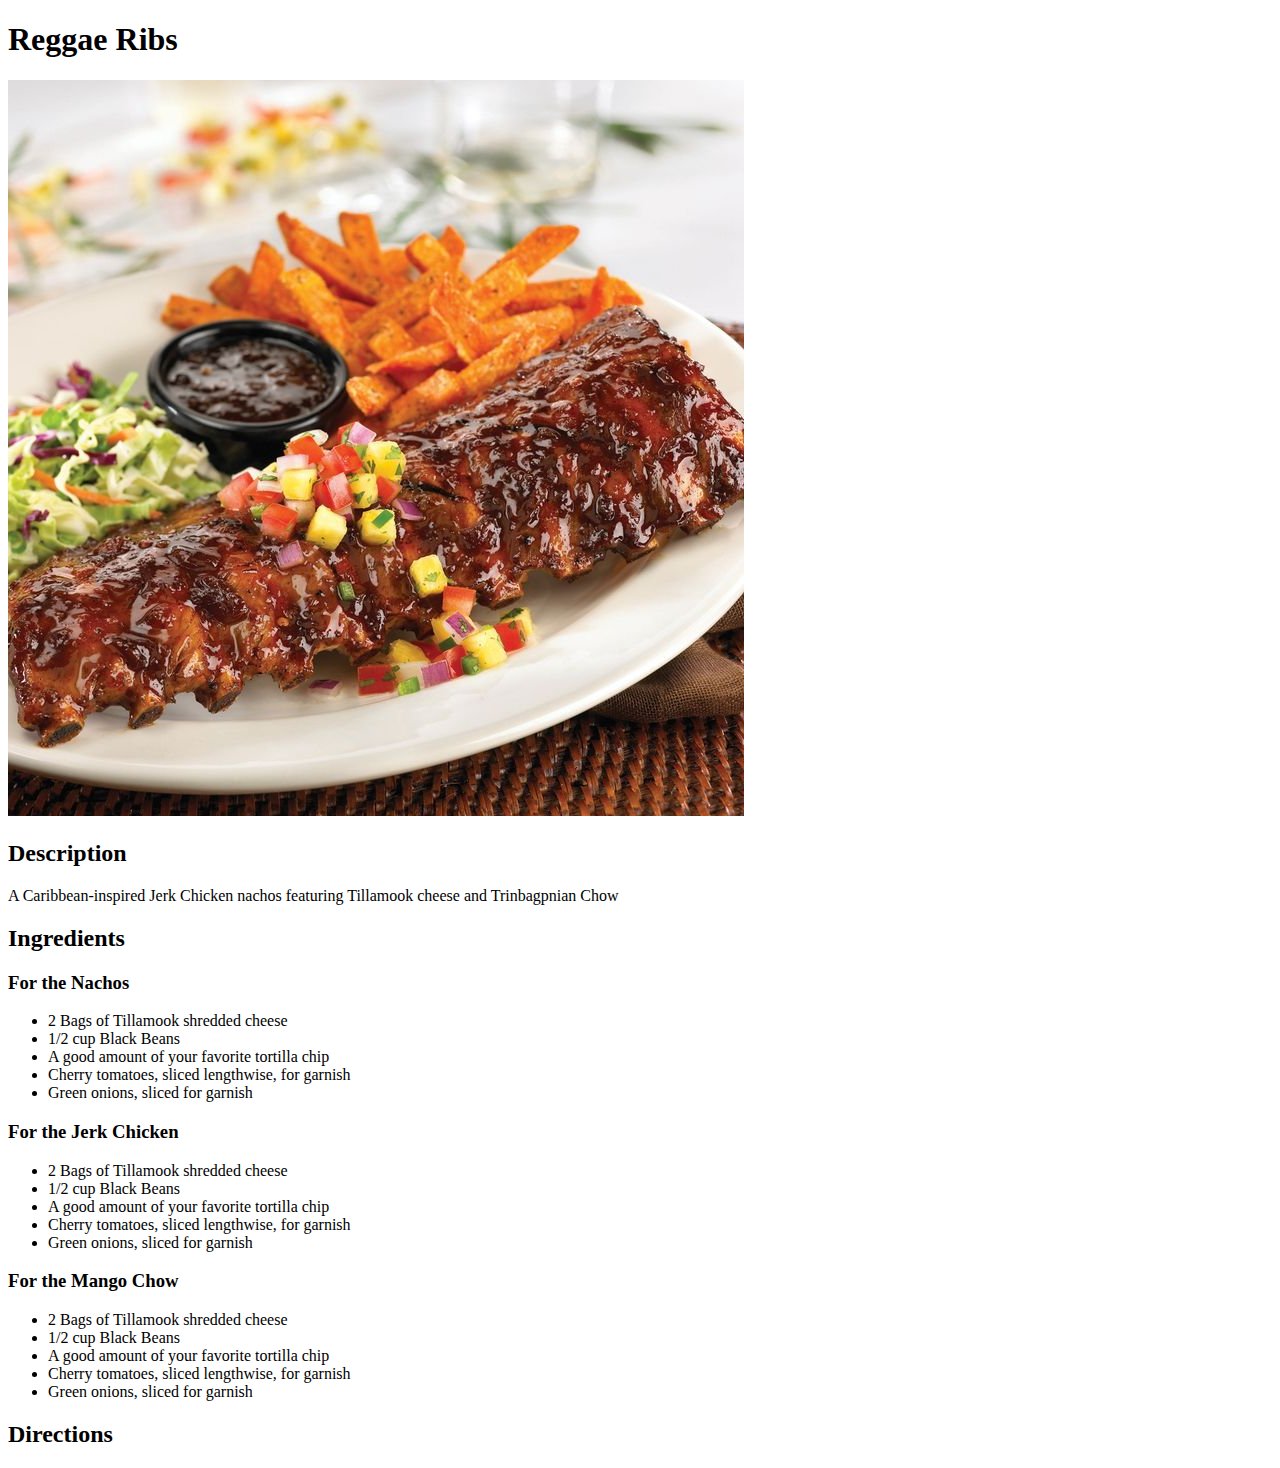
==== recipes/ribs.html @ 68d959f4 "added the ingredients and steps sections to the body" ====
<!DOCTYPE html>
<html>
<head>
    <meta charset="UTF-8">
 

</head>
<body>
    <h1>Reggae Ribs</h1>
    <img src="../Assets/reggae-ribs.jpg" alt="Caribbean Jerk Chicken Nachos">


    <div class="desc">
      <h2>Description</h2>
      <p>A Caribbean-inspired Jerk Chicken nachos featuring Tillamook cheese and Trinbagpnian Chow</p>
    </div>

    <div class="ingredients">
      <div class="nachos-ingredients">
         <h2>Ingredients</h2>
         <h3> For the Nachos</h3>  
         <ul>
            <li>2 Bags of Tillamook shredded cheese</li>
            <li>1/2 cup Black Beans</li>
            <li>A good amount of your favorite tortilla chip</li>
            <li>Cherry tomatoes, sliced lengthwise, for garnish</li>
            <li>Green onions, sliced for garnish</li>
         </ul>       
      </div>


      <div class="chicken-ingredients">
         <h3>For the Jerk Chicken</h3>     
         <ul>
            <li>2 Bags of Tillamook shredded cheese</li>
            <li>1/2 cup Black Beans</li>
            <li>A good amount of your favorite tortilla chip</li>
            <li>Cherry tomatoes, sliced lengthwise, for garnish</li>
            <li>Green onions, sliced for garnish</li>
         </ul>   
      </div>


      <div class="chow-ingredients">
         <h3>For the Mango Chow</h3>     
         <ul>
            <li>2 Bags of Tillamook shredded cheese</li>
            <li>1/2 cup Black Beans</li>
            <li>A good amount of your favorite tortilla chip</li>
            <li>Cherry tomatoes, sliced lengthwise, for garnish</li>
            <li>Green onions, sliced for garnish</li>
         </ul>   
      </div>
    </div>

    <div class="directions">
        <h2>Directions</h2>
        <h3 class="chicken-steps"></h3>

    </div>






    
</body>
</html>
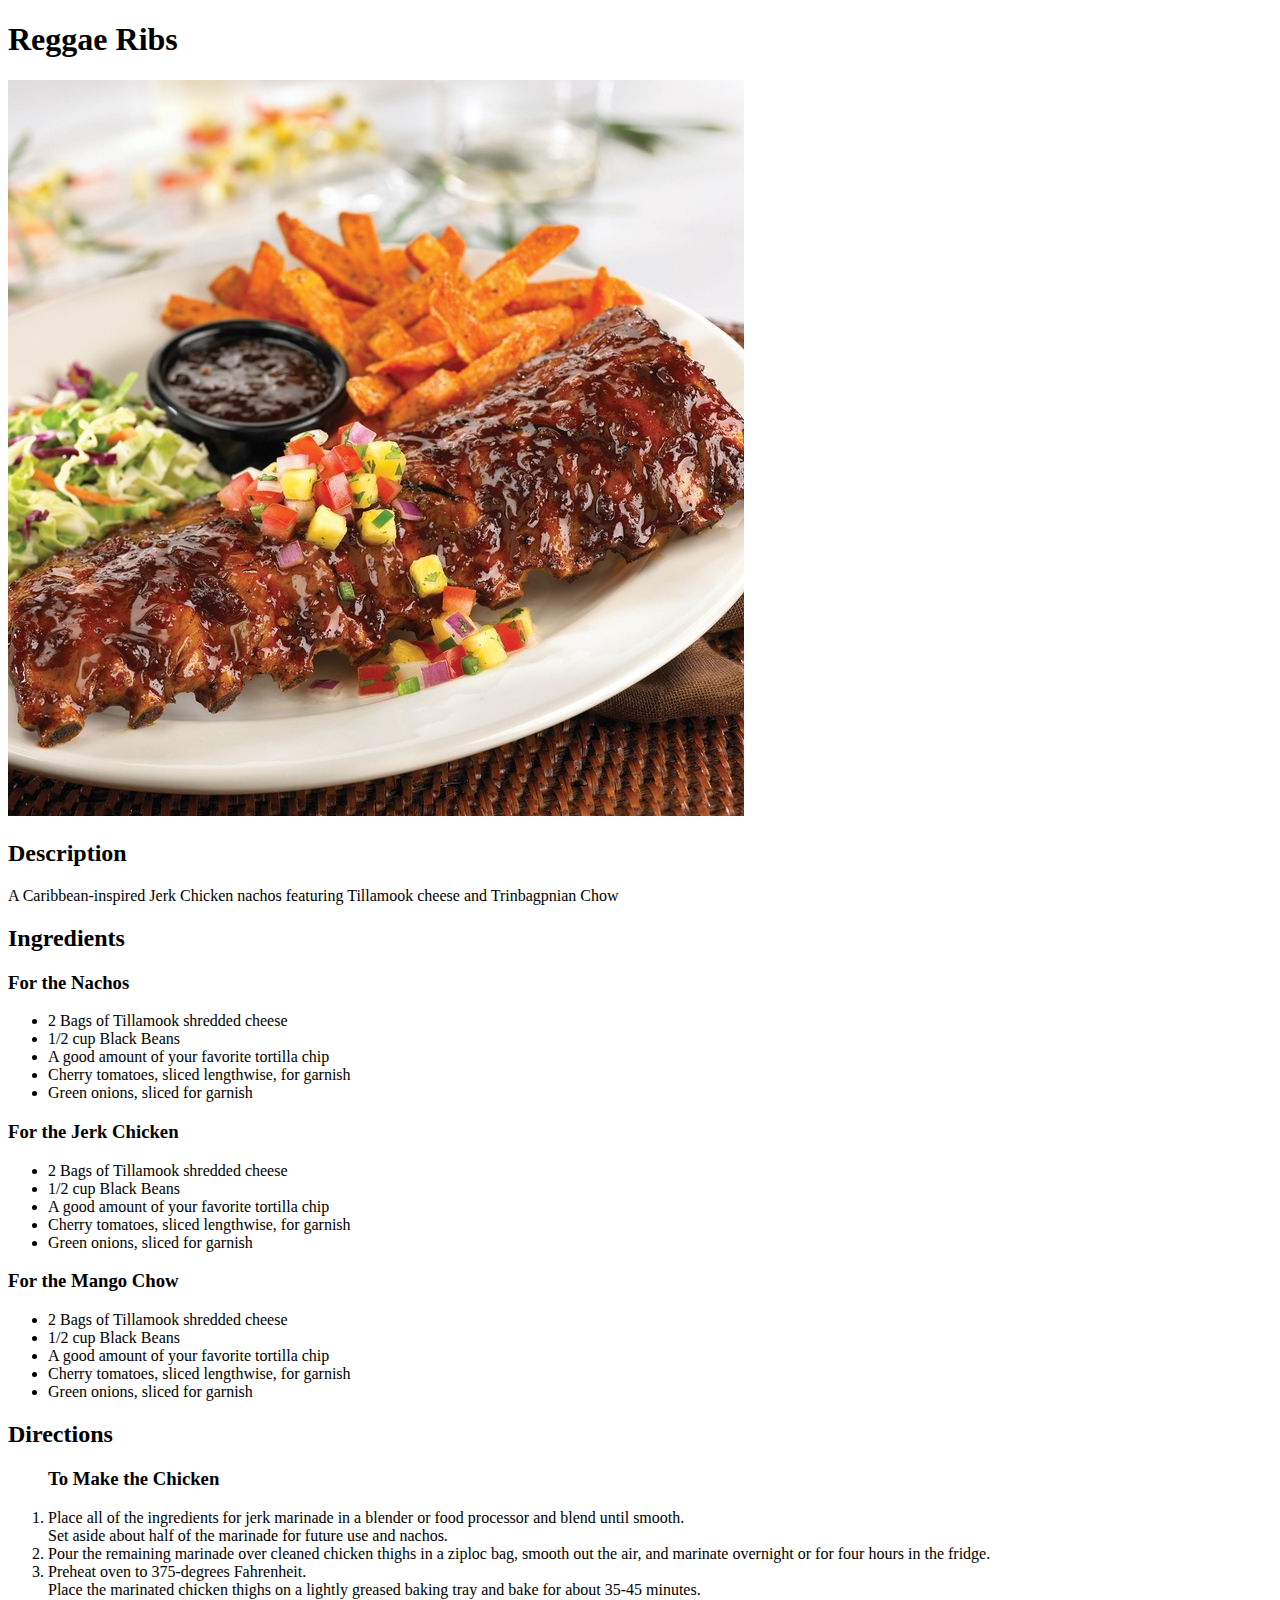
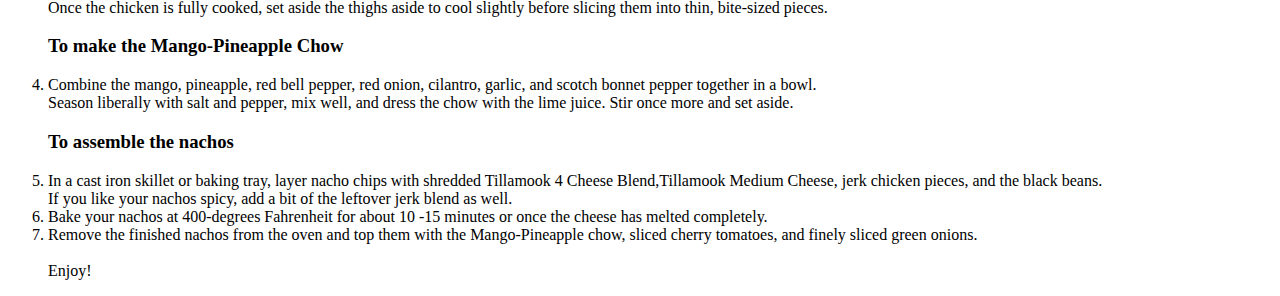
==== commit bab8417e: "completed the recipe directions" ====
--- a/recipes/ribs.html
+++ b/recipes/ribs.html
@@ -8,15 +8,19 @@
 <body>
     <h1>Reggae Ribs</h1>
     <img src="../Assets/reggae-ribs.jpg" alt="Caribbean Jerk Chicken Nachos">
-
-
-    <div class="desc">
-      <h2>Description</h2>
-      <p>A Caribbean-inspired Jerk Chicken nachos featuring Tillamook cheese and Trinbagpnian Chow</p>
-    </div>
-
-    <div class="ingredients">
-      <div class="nachos-ingredients">
+  
+  
+  
+    
+     <div class="container">
+  
+       <div class="desc">
+        <h2>Description</h2>
+        <p>A Caribbean-inspired Jerk Chicken nachos featuring Tillamook cheese and Trinbagpnian Chow</p>
+       </div>
+  
+      <div class="ingredients">
+        <div class="nachos-ingredients">
          <h2>Ingredients</h2>
          <h3> For the Nachos</h3>  
          <ul>
@@ -26,10 +30,9 @@
             <li>Cherry tomatoes, sliced lengthwise, for garnish</li>
             <li>Green onions, sliced for garnish</li>
          </ul>       
-      </div>
-
-
-      <div class="chicken-ingredients">
+        </div>
+   
+        <div class="chicken-ingredients">
          <h3>For the Jerk Chicken</h3>     
          <ul>
             <li>2 Bags of Tillamook shredded cheese</li>
@@ -39,9 +42,8 @@
             <li>Green onions, sliced for garnish</li>
          </ul>   
       </div>
-
-
-      <div class="chow-ingredients">
+   
+        <div class="chow-ingredients">
          <h3>For the Mango Chow</h3>     
          <ul>
             <li>2 Bags of Tillamook shredded cheese</li>
@@ -50,15 +52,54 @@
             <li>Cherry tomatoes, sliced lengthwise, for garnish</li>
             <li>Green onions, sliced for garnish</li>
          </ul>   
+       </div>
+        
       </div>
-    </div>
 
-    <div class="directions">
-        <h2>Directions</h2>
-        <h3 class="chicken-steps"></h3>
+      <div class="directions">
+          <h2>Directions</h2>
+          <ol>
+          <h3 class="chicken-steps">To Make the Chicken</h3>
 
-    </div>
+            <li>Place all of the ingredients for jerk marinade in a blender or food processor and blend until smooth.
+                <br> Set aside about half of the marinade for future use and nachos.
+            </li>
 
+            <li>Pour the remaining marinade over cleaned chicken thighs in a ziploc bag, smooth out the air, and marinate overnight or for four hours in the fridge.
+            </li>
+
+              <li>Preheat oven to 375-degrees Fahrenheit.
+                <br>Place the marinated chicken thighs on a lightly greased baking tray and bake for about 35-45 minutes.
+                <br>Once the chicken is fully cooked, set aside the thighs aside to cool slightly before slicing them into thin, bite-sized pieces.
+              </li>
+
+              <h3 class="chow-steps">To make the Mango-Pineapple Chow</h3>
+              <li>Combine the mango, pineapple, red bell pepper, red onion, cilantro, garlic, and scotch bonnet pepper together in a bowl.
+                <br>Season liberally with salt and pepper, mix well, and dress the chow with the lime juice. Stir once more and set aside.
+              </li>
+
+             <h3 class="nachos-steps">To assemble the nachos</h3>
+   
+              <li>In a cast iron skillet or baking tray, 
+              layer nacho chips with shredded Tillamook 4 Cheese Blend,Tillamook Medium Cheese, 
+              jerk chicken pieces, and the black beans.<br>
+              If you like your nachos spicy, add a bit of the leftover jerk blend as well.
+              </li>
+
+              <li>Bake your nachos at 400-degrees Fahrenheit for about 10 -15 minutes or once the cheese has melted completely.</li>
+
+              <li>Remove the finished nachos from the oven and top them with the Mango-Pineapple chow, 
+                sliced cherry tomatoes, and finely sliced green onions.</li><br>
+                Enjoy!
+
+
+
+          </ol>
+
+      </div>
+
+ 
+     </div>
 
 
 
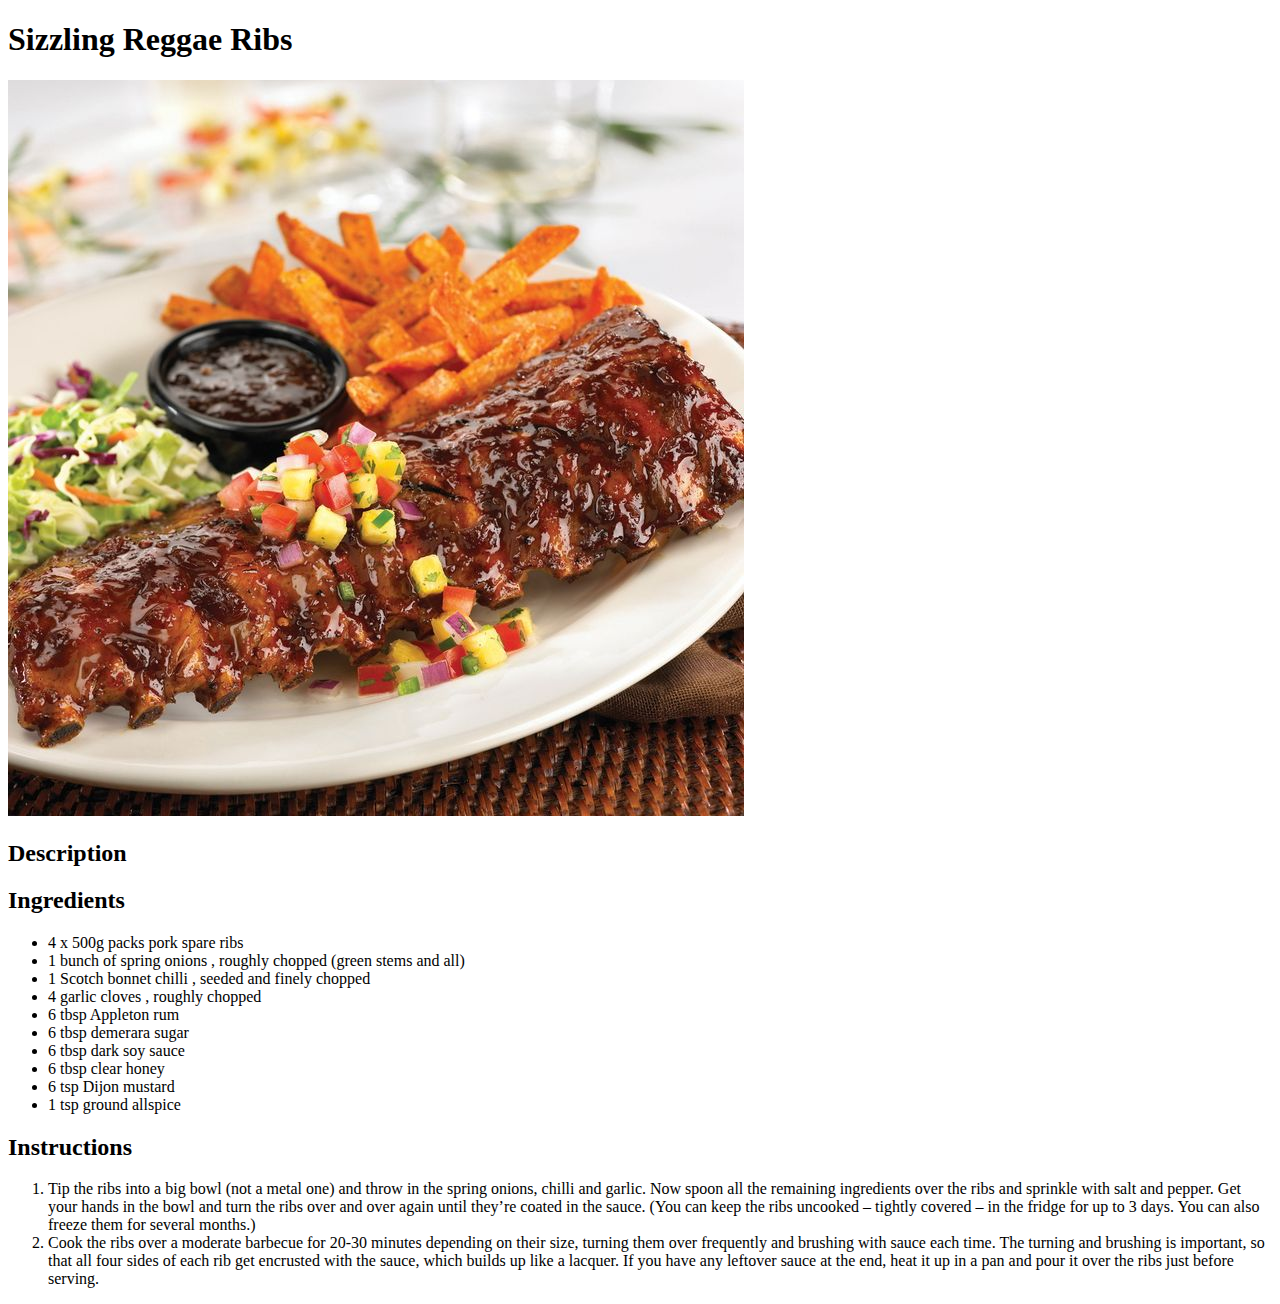
==== commit 1ab45aa4: "updated the instructions and ingredients sections" ====
--- a/recipes/ribs.html
+++ b/recipes/ribs.html
@@ -2,107 +2,50 @@
 <html>
 <head>
     <meta charset="UTF-8">
- 
-
 </head>
 <body>
-    <h1>Reggae Ribs</h1>
-    <img src="../Assets/reggae-ribs.jpg" alt="Caribbean Jerk Chicken Nachos">
-  
-  
-  
-    
-     <div class="container">
-  
-       <div class="desc">
-        <h2>Description</h2>
-        <p>A Caribbean-inspired Jerk Chicken nachos featuring Tillamook cheese and Trinbagpnian Chow</p>
-       </div>
-  
-      <div class="ingredients">
-        <div class="nachos-ingredients">
-         <h2>Ingredients</h2>
-         <h3> For the Nachos</h3>  
-         <ul>
-            <li>2 Bags of Tillamook shredded cheese</li>
-            <li>1/2 cup Black Beans</li>
-            <li>A good amount of your favorite tortilla chip</li>
-            <li>Cherry tomatoes, sliced lengthwise, for garnish</li>
-            <li>Green onions, sliced for garnish</li>
-         </ul>       
+    <h1>Sizzling Reggae Ribs</h1>
+    <img src="../Assets/reggae-ribs.jpg" alt="Picture of reggae ribs">
+
+    <div class="container">
+        <div class="desc">
+            <h2>Description</h2>
+            <p></p>
         </div>
-   
-        <div class="chicken-ingredients">
-         <h3>For the Jerk Chicken</h3>     
-         <ul>
-            <li>2 Bags of Tillamook shredded cheese</li>
-            <li>1/2 cup Black Beans</li>
-            <li>A good amount of your favorite tortilla chip</li>
-            <li>Cherry tomatoes, sliced lengthwise, for garnish</li>
-            <li>Green onions, sliced for garnish</li>
-         </ul>   
-      </div>
-   
-        <div class="chow-ingredients">
-         <h3>For the Mango Chow</h3>     
-         <ul>
-            <li>2 Bags of Tillamook shredded cheese</li>
-            <li>1/2 cup Black Beans</li>
-            <li>A good amount of your favorite tortilla chip</li>
-            <li>Cherry tomatoes, sliced lengthwise, for garnish</li>
-            <li>Green onions, sliced for garnish</li>
-         </ul>   
-       </div>
+        <div class="ingredients">
+            <h2>Ingredients</h2>
+
+            <ul>
+                <li>4 x 500g packs pork spare ribs</li>
+                <li>1 bunch of spring onions , roughly chopped (green stems and all)</li>
+                <li>1 Scotch bonnet chilli , seeded and finely chopped</li>
+                <li>4 garlic cloves , roughly chopped</li>
+                <li>6 tbsp Appleton rum</li>
+                <li>6 tbsp demerara sugar</li>
+                <li>6 tbsp dark soy sauce</li>
+                <li>6 tbsp clear honey</li>
+                <li>6 tsp Dijon mustard</li>
+                <li>1 tsp ground allspice</li>
+            </ul>
+        </div>
+        <div class="instructinos">
+            <h2>Instructions</h2>
+            <ol>
+                <li>Tip the ribs into a big bowl (not a metal one) and throw in the spring onions, chilli and garlic. Now spoon all the remaining ingredients over the ribs and sprinkle with salt and pepper. Get your hands in the bowl and turn the ribs over and over again until they’re coated in the sauce. (You can keep the ribs uncooked – tightly covered – in the fridge for up to 3 days. You can also freeze them for several months.)
+                <li>Cook the ribs over a moderate barbecue for 20-30 minutes depending on their size, turning them over frequently and brushing with sauce each time. The turning and brushing is important, so that all four sides of each rib get encrusted with the sauce, which builds up like a lacquer. If you have any leftover sauce at the end, heat it up in a pan and pour it over the ribs just before serving.
+                </li>
+                </li>
+            </ol>
+        </div>
+
+            
+            
         
-      </div>
-
-      <div class="directions">
-          <h2>Directions</h2>
-          <ol>
-          <h3 class="chicken-steps">To Make the Chicken</h3>
-
-            <li>Place all of the ingredients for jerk marinade in a blender or food processor and blend until smooth.
-                <br> Set aside about half of the marinade for future use and nachos.
-            </li>
-
-            <li>Pour the remaining marinade over cleaned chicken thighs in a ziploc bag, smooth out the air, and marinate overnight or for four hours in the fridge.
-            </li>
-
-              <li>Preheat oven to 375-degrees Fahrenheit.
-                <br>Place the marinated chicken thighs on a lightly greased baking tray and bake for about 35-45 minutes.
-                <br>Once the chicken is fully cooked, set aside the thighs aside to cool slightly before slicing them into thin, bite-sized pieces.
-              </li>
-
-              <h3 class="chow-steps">To make the Mango-Pineapple Chow</h3>
-              <li>Combine the mango, pineapple, red bell pepper, red onion, cilantro, garlic, and scotch bonnet pepper together in a bowl.
-                <br>Season liberally with salt and pepper, mix well, and dress the chow with the lime juice. Stir once more and set aside.
-              </li>
-
-             <h3 class="nachos-steps">To assemble the nachos</h3>
-   
-              <li>In a cast iron skillet or baking tray, 
-              layer nacho chips with shredded Tillamook 4 Cheese Blend,Tillamook Medium Cheese, 
-              jerk chicken pieces, and the black beans.<br>
-              If you like your nachos spicy, add a bit of the leftover jerk blend as well.
-              </li>
-
-              <li>Bake your nachos at 400-degrees Fahrenheit for about 10 -15 minutes or once the cheese has melted completely.</li>
-
-              <li>Remove the finished nachos from the oven and top them with the Mango-Pineapple chow, 
-                sliced cherry tomatoes, and finely sliced green onions.</li><br>
-                Enjoy!
 
 
 
-          </ol>
-
-      </div>
-
- 
-     </div>
-
-
-
+        </div>
+    </div>
 
 
     
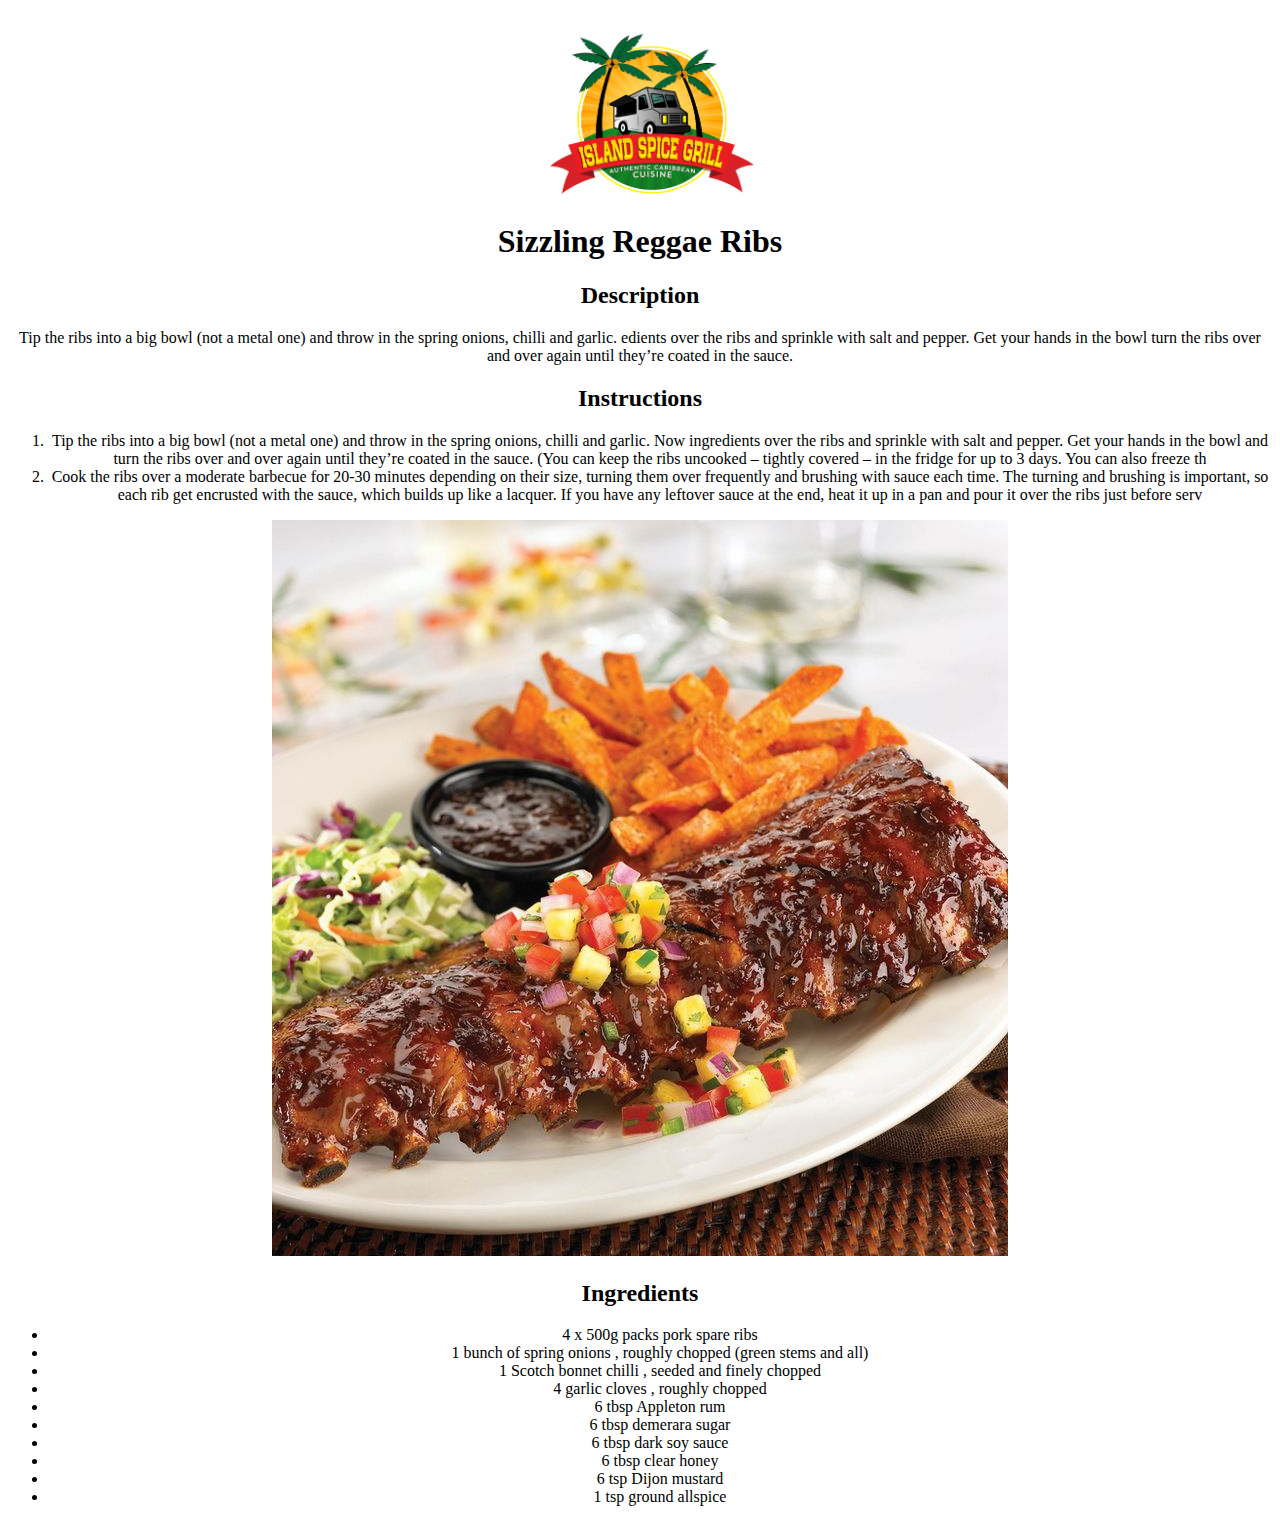
==== commit 03fae5bd: "updated the ribs.html layout" ====
--- a/recipes/ribs.html
+++ b/recipes/ribs.html
@@ -1,53 +1,68 @@
 <!DOCTYPE html>
 <html>
 <head>
+    <link rel="stylesheet" href="../style.css">
     <meta charset="UTF-8">
 </head>
 <body>
-    <h1>Sizzling Reggae Ribs</h1>
-    <img src="../Assets/reggae-ribs.jpg" alt="Picture of reggae ribs">
+    <div><a href="index.html"><img id="logo" src="../Assets/logo.png"> <alt="Caribbean-Gorment's-Logo"></alt> </a>
 
-    <div class="container">
-        <div class="desc">
-            <h2>Description</h2>
-            <p></p>
-        </div>
+    <h1 class="title">Sizzling Reggae Ribs</h1>
+
+    <div class="content-container">
+      
+        <div class="right">
+              <div class="right-top">
+                 <h2>Description</h2>
+                 <p>Tip the ribs into a big bowl (not a metal one) and throw in the spring onions, chilli and garlic.
+                     edients over the ribs and sprinkle with salt and pepper. Get your hands in the bowl
+                     turn the ribs over and over again until they’re coated in the sauce. </p>
+             </div>
+             
+              <div class="instructions">
+              <h2>Instructions</h2>
+                 <ol>
+                    <li>Tip the ribs into a big bowl (not a metal one) and throw in the spring onions, chilli and garlic. Now 
+                    ingredients over the ribs and sprinkle with salt and pepper. Get your hands in the bowl
+                    and turn the ribs over and over again until they’re coated in the sauce. 
+                    (You can keep the ribs uncooked – tightly covered – in the fridge for up to 3 days. You can also freeze th
+                    </li>
+                    <li>Cook the ribs over a moderate barbecue for 20-30 minutes depending on their size,
+                    turning them over frequently and brushing with sauce each time. The turning and brushing is important, so 
+                     each rib get encrusted with the sauce, which builds up like a lacquer.
+                     If you have any leftover sauce at the end, heat it up in a pan and pour it over the ribs just before serv
+                    </li>
+                 </ol>
+              </div>
+         </div>
+        
+
+        <div class="left">
+            <img src="../Assets/reggae-ribs.jpg">
+        
         <div class="ingredients">
             <h2>Ingredients</h2>
-
-            <ul>
-                <li>4 x 500g packs pork spare ribs</li>
-                <li>1 bunch of spring onions , roughly chopped (green stems and all)</li>
-                <li>1 Scotch bonnet chilli , seeded and finely chopped</li>
-                <li>4 garlic cloves , roughly chopped</li>
-                <li>6 tbsp Appleton rum</li>
-                <li>6 tbsp demerara sugar</li>
-                <li>6 tbsp dark soy sauce</li>
-                <li>6 tbsp clear honey</li>
-                <li>6 tsp Dijon mustard</li>
-                <li>1 tsp ground allspice</li>
-            </ul>
+             <ul>
+                 <li>4 x 500g packs pork spare ribs</li>
+                 <li>1 bunch of spring onions , roughly chopped (green stems and all)</li>
+                 <li>1 Scotch bonnet chilli , seeded and finely chopped</li>
+                 <li>4 garlic cloves , roughly chopped</li>
+                 <li>6 tbsp Appleton rum</li>
+                 <li>6 tbsp demerara sugar</li>
+                 <li>6 tbsp dark soy sauce</li>
+                 <li>6 tbsp clear honey</li>
+                 <li>6 tsp Dijon mustard</li>
+                 <li>1 tsp ground allspice</li>
+             </ul>  
         </div>
-        <div class="instructinos">
-            <h2>Instructions</h2>
-            <ol>
-                <li>Tip the ribs into a big bowl (not a metal one) and throw in the spring onions, chilli and garlic. Now spoon all the remaining ingredients over the ribs and sprinkle with salt and pepper. Get your hands in the bowl and turn the ribs over and over again until they’re coated in the sauce. (You can keep the ribs uncooked – tightly covered – in the fridge for up to 3 days. You can also freeze them for several months.)
-                <li>Cook the ribs over a moderate barbecue for 20-30 minutes depending on their size, turning them over frequently and brushing with sauce each time. The turning and brushing is important, so that all four sides of each rib get encrusted with the sauce, which builds up like a lacquer. If you have any leftover sauce at the end, heat it up in a pan and pour it over the ribs just before serving.
-                </li>
-                </li>
-            </ol>
         </div>
-
-            
-            
-        
+   
+    </div>
 
 
 
-        </div>
-    </div>
 
 
-    
+
 </body>
 </html>--- a/style.css
+++ b/style.css
@@ -0,0 +1,30 @@
+*{
+   // border: 1px red solid;
+    text-align: center;
+}
+
+
+#logo{
+    height:250px;
+    margin: -30px;
+}
+
+
+.dishes-container{
+    display: flex;
+    justify-content: center;
+    align-items: center;
+    gap:80px;
+    
+}
+
+.dishes-container img{
+    width: 400px;
+    height: auto;
+    padding-top: 55px;
+    
+}
+
+.item img:hover{
+    transform: scale(1.05);
+}
